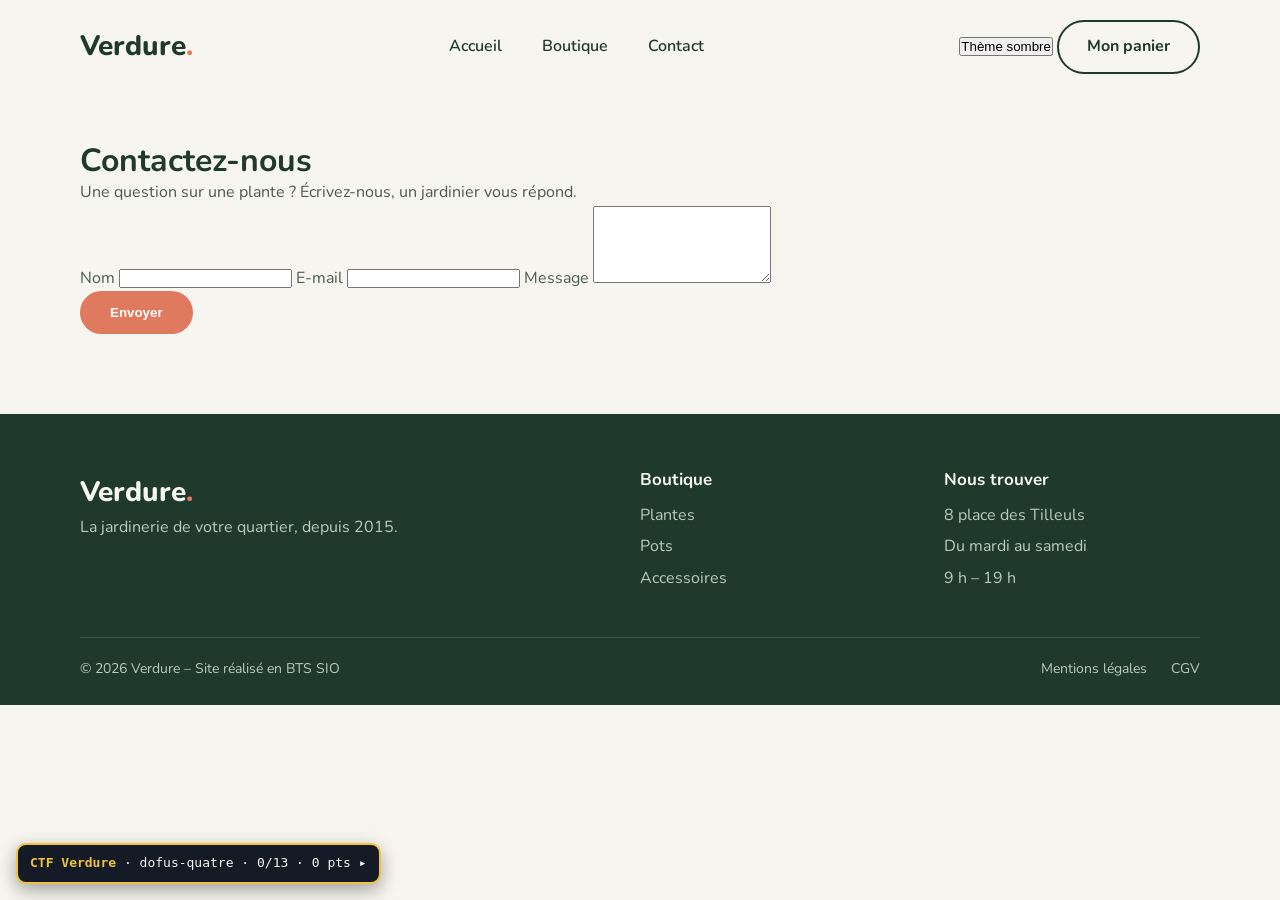
==== contact.html @ 918079b8 "Initial commit" ====
<!DOCTYPE html>
<html lang="fr">
<head>
  <meta charset="UTF-8">
  <title>Contact – Verdure</title>
  <link rel="preconnect" href="https://fonts.googleapis.com">
  <link href="https://fonts.googleapis.com/css2?family=Nunito:wght@400;600;700;800&display=swap" rel="stylesheet">
  <link rel="stylesheet" href="style.css">
  <!-- Scripts : ne pas changer l'ordre -->
  <script src="js/ctf-config.js"></script>
  <script src="js/plantes.js" defer></script>
  <script src="js/commun.js" defer></script>
  <script src="js/contact.js" defer></script>
  <script src="js/ctf.js" defer></script>
</head>
<body>

  <header class="header">
    <a href="index.html" class="logo">Verdure<span>.</span></a>
    <nav>
      <ul class="menu">
        <li><a href="index.html">Accueil</a></li>
        <li><a href="index.html#boutique">Boutique</a></li>
        <li><a href="contact.html" class="actif">Contact</a></li>
      </ul>
    </nav>
    <div class="header-actions">
      <button type="button" class="bouton-theme" id="bouton-theme">Thème sombre</button>
      <a href="index.html#panier" class="bouton bouton-contour">Mon panier</a>
    </div>
  </header>

  <main class="contact">
    <h1>Contactez-nous</h1>
    <p class="contact-intro">Une question sur une plante ? Écrivez-nous, un jardinier vous répond.</p>

    <form class="formulaire" id="contact" novalidate>
      <label for="contact-nom">Nom</label>
      <input type="text" id="contact-nom">

      <label for="contact-email">E-mail</label>
      <input type="email" id="contact-email">

      <label for="contact-message">Message</label>
      <textarea id="contact-message" rows="5"></textarea>

      <p class="erreur" id="contact-erreur"></p>
      <button type="submit" class="bouton">Envoyer</button>
    </form>

    <div class="confirmation" id="contact-confirmation" hidden></div>
  </main>

  <footer class="footer">
    <div class="footer-haut">
      <div class="footer-marque">
        <p class="logo">Verdure<span>.</span></p>
        <p>La jardinerie de votre quartier, depuis 2015.</p>
      </div>
      <div class="footer-colonne">
        <h4>Boutique</h4>
        <ul>
          <li><a href="#">Plantes</a></li>
          <li><a href="#">Pots</a></li>
          <li><a href="#">Accessoires</a></li>
        </ul>
      </div>
      <div class="footer-colonne">
        <h4>Nous trouver</h4>
        <ul>
          <li>8 place des Tilleuls</li>
          <li>Du mardi au samedi</li>
          <li>9 h – 19 h</li>
        </ul>
      </div>
    </div>
    <div class="footer-bas">
      <p>© 2026 Verdure – Site réalisé en BTS SIO</p>
      <ul class="footer-liens">
        <li><a href="#">Mentions légales</a></li>
        <li><a href="#">CGV</a></li>
      </ul>
    </div>
  </footer>

</body>
</html>
---- style.css ----
/* =================================================
   PARTIE 1 – Réglages, en-tête, boutons, hero
   ================================================= */
* {
  box-sizing: border-box;
  margin: 0;
  padding: 0;
}

body {
  font-family: "Nunito", Arial, sans-serif;
  font-size: 1rem;
  line-height: 1.6;
  color: #4A5A50;
  background-color: #F7F5EF;
}

a {
  text-decoration: none;
  color: inherit;
}

ul {
  list-style: none;
}

h1, h2, h3, h4 {
  color: #1F3A2D;
  line-height: 1.2;
}

/* En-tête */
.header {
  display: flex;
  justify-content: space-between;
  align-items: center;
  padding: 20px 80px;
}

.logo {
  font-size: 1.75rem;
  font-weight: 800;
  color: #1F3A2D;
}

.logo span {
  color: #E07A5F;
}

.menu {
  display: flex;
  gap: 40px;
}

.menu a {
  font-weight: 600;
  color: #1F3A2D;
}

.menu a:hover {
  color: #E07A5F;
}

/* Boutons */
.bouton {
  display: inline-block;
  padding: 12px 28px;
  background-color: #E07A5F;
  color: #FFFFFF;
  font-weight: 700;
  border: 2px solid #E07A5F;
  border-radius: 30px;
}

.bouton:hover {
  background-color: #C4634A;
  border-color: #C4634A;
}

.bouton-contour {
  background-color: transparent;
  color: #1F3A2D;
  border-color: #1F3A2D;
}

/* Hero en deux colonnes */
.hero {
  display: flex;
  align-items: center;
  gap: 64px;
  padding: 72px 80px;
  background-color: #E3EDE4;
}

.hero-texte {
  flex: 1;
}

.hero-image {
  flex: 1;
  height: 420px;
  background-color: #4E7D5B;
  border-radius: 200px 200px 24px 24px;
}

.surtitre {
  font-size: 0.875rem;
  font-weight: 700;
  text-transform: uppercase;
  letter-spacing: 2px;
  color: #C4634A;
  margin-bottom: 12px;
}

.hero h1 {
  font-size: 3.25rem;
  margin-bottom: 20px;
}

.intro {
  font-size: 1.125rem;
  margin-bottom: 32px;
}

.hero-boutons {
  display: flex;
  gap: 16px;
}

/* =================================================
   PARTIE 2 – Boutique
   ================================================= */
.boutique {
  padding: 80px;
}

.boutique-entete {
  display: flex;
  justify-content: space-between;
  align-items: center;
  margin-bottom: 32px;
}

.boutique h2 {
  font-size: 2.25rem;
}

.lien-fleche {
  font-weight: 700;
  color: #E07A5F;
}

.produits {
  display: flex;
  gap: 32px;
}

.produit {
  flex: 1;
  padding: 16px 16px 20px;
  background-color: #FFFFFF;
  border-radius: 16px;
}

.produit-image {
  height: 220px;
  border-radius: 12px;
  margin-bottom: 16px;
}

.image-1 { background-color: #8DB596; }
.image-2 { background-color: #4E7D5B; }
.image-3 { background-color: #C9D9A6; }

.etiquette {
  display: inline-block;
  padding: 2px 12px;
  background-color: #E3EDE4;
  color: #2F5A40;
  font-size: 0.8125rem;
  font-weight: 700;
  border-radius: 20px;
  margin-bottom: 8px;
}

.produit h3 {
  font-size: 1.375rem;
}

.produit-bas {
  display: flex;
  justify-content: space-between;
  align-items: center;
  margin-top: 16px;
}

.prix {
  font-size: 1.25rem;
  font-weight: 800;
  color: #1F3A2D;
}

.bouton-ajouter {
  padding: 8px 18px;
  background-color: #1F3A2D;
  color: #FFFFFF;
  font-size: 0.875rem;
  font-weight: 700;
  border-radius: 20px;
}

.bouton-ajouter:hover {
  background-color: #E07A5F;
}

/* =================================================
   PARTIE 3 – Pied de page
   ================================================= */
.footer {
  padding: 56px 80px 24px;
  background-color: #1F3A2D;
  color: #B9CCBE;
}

.footer .logo,
.footer h4 {
  color: #F7F5EF;
}

.footer-haut {
  display: flex;
  gap: 48px;
  margin-bottom: 40px;
}

.footer-marque {
  flex: 2;
}

.footer-colonne {
  flex: 1;
}

.footer h4 {
  font-size: 1.0625rem;
  margin-bottom: 12px;
}

.footer-colonne li {
  margin-bottom: 6px;
}

.footer-bas {
  display: flex;
  justify-content: space-between;
  padding-top: 20px;
  border-top: 1px solid #355A46;
  font-size: 0.875rem;
}

.footer-liens {
  display: flex;
  gap: 24px;
}

/* =================================================
   VERDURE CTF – CSS minimal fourni
   La mise en forme des nouveaux éléments (outils de recherche,
   fiche plante, page panier, thème sombre) est à faire par vous.
   ================================================= */

/* Les éléments avec l'attribut hidden restent cachés */
[hidden] {
  display: none !important;
}

/* Le catalogue passe à la ligne : 3 cartes par ligne */
.produits {
  flex-wrap: wrap;
}

.produit {
  flex: 0 1 calc((100% - 64px) / 3);
}

/* Mise en page minimale : le catalogue à gauche, le panier à droite */
.boutique-page {
  display: flex;
  align-items: flex-start;
  gap: 32px;
  padding: 0 80px 80px;
}

.boutique-page .boutique {
  flex: 3;
  padding: 48px 0 0;
}

.boutique-page .panier {
  flex: 1;
  margin-top: 48px;
}

/* Les pages ajoutées gardent les marges du site */
.fiche,
.contact {
  padding: 48px 80px 80px;
}


/* theme sombre */
.sombre{
  background-color: black;
  color: white;
}
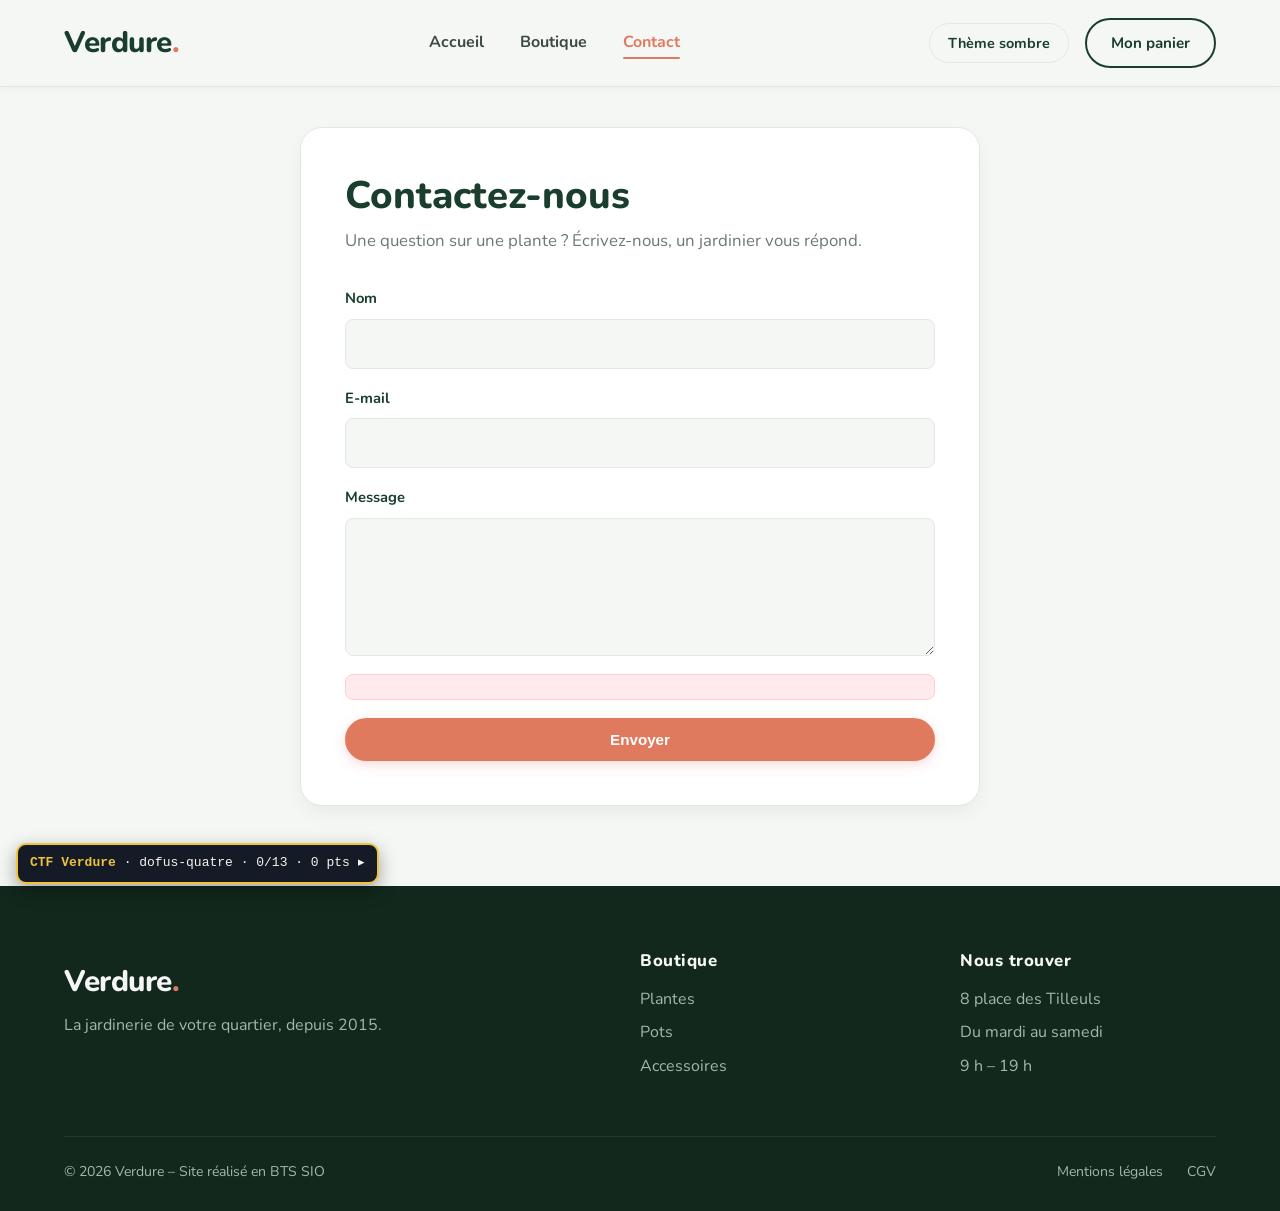
==== commit 5a829071: "Refactorisation: nouvelle architecture css/docs, design modernisé et scripts JS complets" ====
--- a/contact.html
+++ b/contact.html
@@ -5,7 +5,7 @@
   <title>Contact – Verdure</title>
   <link rel="preconnect" href="https://fonts.googleapis.com">
   <link href="https://fonts.googleapis.com/css2?family=Nunito:wght@400;600;700;800&display=swap" rel="stylesheet">
-  <link rel="stylesheet" href="style.css">
+  <link rel="stylesheet" href="css/style.css">
   <!-- Scripts : ne pas changer l'ordre -->
   <script src="js/ctf-config.js"></script>
   <script src="js/plantes.js" defer></script>
--- a/css/style.css
+++ b/css/style.css
@@ -0,0 +1,897 @@
+/* =================================================================
+   VERDURE – Feuille de styles personnalisée & modernisée
+   Design botanique contemporain, responsive & accessible
+   ================================================================= */
+
+/* --------------------------------------------------
+   1. VARIABLES & FONDAMENTAUX
+   -------------------------------------------------- */
+:root {
+  --font-main: "Nunito", system-ui, -apple-system, sans-serif;
+  
+  /* Palette de couleurs claire */
+  --bg-primary: #F5F7F4;
+  --bg-card: #FFFFFF;
+  --bg-hero: #E6EFE8;
+  --bg-header: rgba(245, 247, 244, 0.95);
+  
+  --color-primary: #1A3E2D;
+  --color-primary-light: #2D6A4F;
+  --color-accent: #E07A5F;
+  --color-accent-hover: #C9664C;
+  --color-text: #3D4A41;
+  --color-text-muted: #6C7A70;
+  
+  --border-color: #E2E8E2;
+  --border-radius-sm: 8px;
+  --border-radius-md: 14px;
+  --border-radius-lg: 22px;
+  
+  --shadow-sm: 0 2px 6px rgba(0, 0, 0, 0.04);
+  --shadow-md: 0 8px 20px -4px rgba(26, 62, 45, 0.08);
+  --shadow-lg: 0 16px 32px -6px rgba(26, 62, 45, 0.12);
+  
+  --transition-smooth: all 0.25s cubic-bezier(0.16, 1, 0.3, 1);
+}
+
+/* --------------------------------------------------
+   2. RESET & BASE
+   -------------------------------------------------- */
+* {
+  box-sizing: border-box;
+  margin: 0;
+  padding: 0;
+}
+
+[hidden] {
+  display: none !important;
+}
+
+body {
+  font-family: var(--font-main);
+  font-size: 1rem;
+  line-height: 1.6;
+  color: var(--color-text);
+  background-color: var(--bg-primary);
+  min-height: 100vh;
+  display: flex;
+  flex-direction: column;
+  transition: background-color 0.3s ease, color 0.3s ease;
+}
+
+a {
+  text-decoration: none;
+  color: inherit;
+  transition: var(--transition-smooth);
+}
+
+ul {
+  list-style: none;
+}
+
+h1, h2, h3, h4 {
+  color: var(--color-primary);
+  font-weight: 800;
+  line-height: 1.25;
+}
+
+/* --------------------------------------------------
+   3. EN-TÊTE & NAVIGATION
+   -------------------------------------------------- */
+.header {
+  position: sticky;
+  top: 0;
+  z-index: 100;
+  display: flex;
+  justify-content: space-between;
+  align-items: center;
+  padding: 18px 64px;
+  background-color: var(--bg-header);
+  backdrop-filter: blur(10px);
+  border-bottom: 1px solid var(--border-color);
+  box-shadow: var(--shadow-sm);
+}
+
+.logo {
+  font-size: 1.85rem;
+  font-weight: 800;
+  letter-spacing: -0.5px;
+  color: var(--color-primary);
+}
+
+.logo span {
+  color: var(--color-accent);
+}
+
+.menu {
+  display: flex;
+  gap: 36px;
+}
+
+.menu a {
+  font-weight: 700;
+  color: var(--color-text);
+  position: relative;
+  padding: 6px 0;
+}
+
+.menu a:hover,
+.menu a.actif {
+  color: var(--color-accent);
+}
+
+.menu a.actif::after {
+  content: "";
+  position: absolute;
+  bottom: 0;
+  left: 0;
+  width: 100%;
+  height: 2px;
+  background-color: var(--color-accent);
+  border-radius: 2px;
+}
+
+.header-actions {
+  display: flex;
+  align-items: center;
+  gap: 16px;
+}
+
+/* Bouton bascule de thème */
+.bouton-theme {
+  background: transparent;
+  color: var(--color-primary);
+  font-family: var(--font-main);
+  font-weight: 700;
+  font-size: 0.9rem;
+  padding: 9px 18px;
+  border: 1.5px solid var(--border-color);
+  border-radius: 30px;
+  cursor: pointer;
+  transition: var(--transition-smooth);
+}
+
+.bouton-theme:hover {
+  border-color: var(--color-primary);
+  background-color: rgba(26, 62, 45, 0.05);
+}
+
+/* Boutons d'action */
+.bouton {
+  display: inline-flex;
+  align-items: center;
+  justify-content: center;
+  padding: 11px 24px;
+  background-color: var(--color-accent);
+  color: #FFFFFF !important;
+  font-weight: 700;
+  font-size: 0.95rem;
+  border: 2px solid var(--color-accent);
+  border-radius: 30px;
+  cursor: pointer;
+  box-shadow: 0 4px 12px rgba(224, 122, 95, 0.25);
+  transition: var(--transition-smooth);
+}
+
+.bouton:hover {
+  background-color: var(--color-accent-hover);
+  border-color: var(--color-accent-hover);
+  transform: translateY(-2px);
+  box-shadow: 0 6px 16px rgba(224, 122, 95, 0.35);
+}
+
+.bouton-contour {
+  background-color: transparent;
+  color: var(--color-primary) !important;
+  border-color: var(--color-primary);
+  box-shadow: none;
+}
+
+.bouton-contour:hover {
+  background-color: var(--color-primary);
+  color: #FFFFFF !important;
+  box-shadow: 0 4px 12px rgba(26, 62, 45, 0.2);
+}
+
+/* --------------------------------------------------
+   4. SECTION HERO (ACCUEIL)
+   -------------------------------------------------- */
+.hero {
+  display: flex;
+  align-items: center;
+  gap: 56px;
+  padding: 80px 64px;
+  background: linear-gradient(135deg, var(--bg-hero) 0%, #D8E6DB 100%);
+  border-radius: 0 0 var(--border-radius-lg) var(--border-radius-lg);
+  margin-bottom: 24px;
+}
+
+.hero-texte {
+  flex: 1.2;
+}
+
+.surtitre {
+  font-size: 0.85rem;
+  font-weight: 800;
+  text-transform: uppercase;
+  letter-spacing: 2.5px;
+  color: var(--color-accent);
+  margin-bottom: 14px;
+}
+
+.hero h1 {
+  font-size: 3.4rem;
+  margin-bottom: 20px;
+  letter-spacing: -1px;
+}
+
+.intro {
+  font-size: 1.15rem;
+  color: var(--color-text);
+  margin-bottom: 32px;
+  max-width: 540px;
+}
+
+.hero-boutons {
+  display: flex;
+  gap: 16px;
+}
+
+.hero-image {
+  flex: 0.9;
+  height: 380px;
+  background: radial-gradient(circle at 70% 30%, #5B8E68 0%, #2D583B 100%);
+  border-radius: 180px 180px 24px 24px;
+  box-shadow: var(--shadow-lg);
+  position: relative;
+  overflow: hidden;
+}
+
+.hero-image::after {
+  content: "🌿";
+  font-size: 6rem;
+  position: absolute;
+  top: 50%;
+  left: 50%;
+  transform: translate(-50%, -50%);
+  opacity: 0.3;
+}
+
+/* --------------------------------------------------
+   5. BOUTIQUE & PANIER
+   -------------------------------------------------- */
+.boutique-page {
+  display: flex;
+  align-items: flex-start;
+  gap: 40px;
+  padding: 40px 64px 80px;
+}
+
+.boutique {
+  flex: 3;
+}
+
+.boutique-entete {
+  display: flex;
+  justify-content: space-between;
+  align-items: baseline;
+  margin-bottom: 24px;
+}
+
+.boutique h2 {
+  font-size: 2.3rem;
+  letter-spacing: -0.5px;
+}
+
+.nb-plantes {
+  font-size: 1rem;
+  font-weight: 700;
+  color: var(--color-primary-light);
+  background-color: var(--bg-hero);
+  padding: 6px 14px;
+  border-radius: 20px;
+}
+
+/* Outils de recherche et filtre */
+.outils {
+  display: flex;
+  gap: 16px;
+  margin-bottom: 36px;
+}
+
+.outils input[type="search"],
+.outils select {
+  font-family: var(--font-main);
+  font-size: 0.95rem;
+  padding: 14px 20px;
+  border: 1.5px solid var(--border-color);
+  border-radius: var(--border-radius-md);
+  background-color: var(--bg-card);
+  color: var(--color-text);
+  outline: none;
+  box-shadow: var(--shadow-sm);
+  transition: var(--transition-smooth);
+}
+
+.outils input[type="search"] {
+  flex: 2;
+}
+
+.outils select {
+  flex: 1;
+  cursor: pointer;
+}
+
+.outils input[type="search"]:focus,
+.outils select:focus {
+  border-color: var(--color-primary);
+  box-shadow: 0 0 0 3px rgba(45, 106, 79, 0.15);
+}
+
+/* Grille de cartes */
+.produits {
+  display: grid;
+  grid-template-columns: repeat(auto-fill, minmax(260px, 1fr));
+  gap: 28px;
+}
+
+.produit {
+  background-color: var(--bg-card);
+  border-radius: var(--border-radius-md);
+  padding: 16px;
+  border: 1px solid var(--border-color);
+  box-shadow: var(--shadow-sm);
+  display: flex;
+  flex-direction: column;
+  transition: var(--transition-smooth);
+}
+
+.produit:hover {
+  transform: translateY(-4px);
+  box-shadow: var(--shadow-md);
+  border-color: #CAD5CA;
+}
+
+.produit-image {
+  height: 180px;
+  border-radius: 10px;
+  margin-bottom: 14px;
+  position: relative;
+  overflow: hidden;
+}
+
+.etiquette {
+  align-self: flex-start;
+  font-size: 0.78rem;
+  font-weight: 800;
+  text-transform: uppercase;
+  letter-spacing: 1px;
+  padding: 4px 12px;
+  border-radius: 20px;
+  margin-bottom: 10px;
+}
+
+.etiquette-facile {
+  background-color: #E8F5E9;
+  color: #2E7D32;
+}
+
+.etiquette-intermediaire {
+  background-color: #FFF3E0;
+  color: #E65100;
+}
+
+.etiquette-expert {
+  background-color: #F3E5F5;
+  color: #7B1FA2;
+}
+
+.produit h3 {
+  font-size: 1.25rem;
+  margin-bottom: 6px;
+}
+
+.produit-description {
+  font-size: 0.88rem;
+  color: var(--color-text-muted);
+  line-height: 1.45;
+  margin-bottom: 16px;
+  flex-grow: 1;
+}
+
+.produit-bas {
+  display: flex;
+  justify-content: space-between;
+  align-items: center;
+  margin-top: auto;
+  padding-top: 12px;
+  border-top: 1px dashed var(--border-color);
+}
+
+.prix {
+  font-size: 1.3rem;
+  font-weight: 800;
+  color: var(--color-primary);
+}
+
+.bouton-ajouter {
+  font-family: var(--font-main);
+  background-color: var(--color-primary);
+  color: #FFFFFF;
+  border: none;
+  font-weight: 700;
+  font-size: 0.85rem;
+  padding: 8px 18px;
+  border-radius: 20px;
+  cursor: pointer;
+  transition: var(--transition-smooth);
+}
+
+.bouton-ajouter:hover {
+  background-color: var(--color-accent);
+}
+
+.produit-lien-box {
+  margin-top: 10px;
+  text-align: right;
+}
+
+.lien-fiche {
+  font-size: 0.82rem;
+  font-weight: 700;
+  color: var(--color-accent);
+  display: inline-flex;
+  align-items: center;
+  gap: 4px;
+}
+
+.lien-fiche:hover {
+  text-decoration: underline;
+}
+
+/* Section Panier */
+.panier {
+  flex: 1.2;
+  background-color: var(--bg-card);
+  border-radius: var(--border-radius-md);
+  padding: 28px;
+  border: 1px solid var(--border-color);
+  box-shadow: var(--shadow-sm);
+  position: sticky;
+  top: 96px;
+}
+
+.panier h2 {
+  font-size: 1.45rem;
+  margin-bottom: 20px;
+  padding-bottom: 12px;
+  border-bottom: 2px solid var(--bg-hero);
+  display: flex;
+  align-items: center;
+  justify-content: space-between;
+}
+
+#compteur-panier {
+  background-color: var(--color-accent);
+  color: #FFFFFF;
+  font-size: 0.85rem;
+  padding: 2px 10px;
+  border-radius: 12px;
+}
+
+.panier-lignes {
+  margin-bottom: 24px;
+  max-height: 380px;
+  overflow-y: auto;
+}
+
+.panier-item {
+  display: flex;
+  justify-content: space-between;
+  align-items: center;
+  padding: 12px 0;
+  border-bottom: 1px solid var(--border-color);
+  font-size: 0.92rem;
+}
+
+.panier-item-info {
+  display: flex;
+  flex-direction: column;
+}
+
+.panier-item-prix {
+  font-size: 0.85rem;
+  color: var(--color-text-muted);
+}
+
+.bouton-retirer {
+  background-color: transparent;
+  color: #D32F2F;
+  border: 1px solid #FFCDD2;
+  font-size: 0.75rem;
+  font-weight: 700;
+  padding: 4px 10px;
+  border-radius: 14px;
+  cursor: pointer;
+  transition: var(--transition-smooth);
+}
+
+.bouton-retirer:hover {
+  background-color: #FFEBEE;
+  border-color: #E57373;
+}
+
+.panier-total {
+  font-size: 1.25rem;
+  font-weight: 800;
+  color: var(--color-primary);
+  margin-bottom: 20px;
+  display: flex;
+  justify-content: space-between;
+}
+
+#vider-panier {
+  width: 100%;
+}
+
+/* --------------------------------------------------
+   6. PAGE FICHE PLANTE
+   -------------------------------------------------- */
+.fiche {
+  max-width: 1100px;
+  margin: 40px auto 80px;
+  padding: 0 40px;
+  width: 100%;
+}
+
+.lien-retour {
+  display: inline-flex;
+  align-items: center;
+  font-weight: 700;
+  color: var(--color-primary);
+  margin-bottom: 28px;
+  padding: 8px 16px;
+  background-color: var(--bg-card);
+  border-radius: 20px;
+  border: 1px solid var(--border-color);
+  box-shadow: var(--shadow-sm);
+}
+
+.lien-retour:hover {
+  color: var(--color-accent);
+  border-color: var(--color-accent);
+}
+
+.fiche-contenu {
+  display: flex;
+  gap: 48px;
+  background-color: var(--bg-card);
+  border-radius: var(--border-radius-lg);
+  padding: 44px;
+  border: 1px solid var(--border-color);
+  box-shadow: var(--shadow-md);
+}
+
+.fiche-image {
+  flex: 1;
+  min-height: 400px;
+  border-radius: var(--border-radius-md);
+  box-shadow: var(--shadow-sm);
+}
+
+.fiche-infos {
+  flex: 1.2;
+  display: flex;
+  flex-direction: column;
+}
+
+.fiche-infos h1 {
+  font-size: 2.8rem;
+  margin-bottom: 12px;
+}
+
+.fiche-prix {
+  font-size: 2rem;
+  font-weight: 800;
+  color: var(--color-accent);
+  margin-bottom: 24px;
+}
+
+.fiche-tags {
+  display: flex;
+  flex-wrap: wrap;
+  gap: 12px;
+  margin-bottom: 28px;
+}
+
+.fiche-tags li {
+  padding: 8px 18px;
+  background-color: var(--bg-primary);
+  border: 1px solid var(--border-color);
+  border-radius: 30px;
+  font-size: 0.9rem;
+  font-weight: 700;
+  color: var(--color-primary);
+}
+
+.fiche-description {
+  font-size: 1.05rem;
+  line-height: 1.7;
+  color: var(--color-text);
+}
+
+/* --------------------------------------------------
+   7. PAGE CONTACT
+   -------------------------------------------------- */
+.contact {
+  max-width: 680px;
+  margin: 40px auto 80px;
+  padding: 44px;
+  background-color: var(--bg-card);
+  border-radius: var(--border-radius-lg);
+  border: 1px solid var(--border-color);
+  box-shadow: var(--shadow-md);
+  width: 100%;
+}
+
+.contact h1 {
+  font-size: 2.4rem;
+  margin-bottom: 8px;
+}
+
+.contact-intro {
+  color: var(--color-text-muted);
+  margin-bottom: 32px;
+  font-size: 1.05rem;
+}
+
+.formulaire {
+  display: flex;
+  flex-direction: column;
+  gap: 18px;
+}
+
+.formulaire label {
+  font-size: 0.92rem;
+  font-weight: 700;
+  color: var(--color-primary);
+  margin-bottom: -10px;
+}
+
+.formulaire input,
+.formulaire textarea {
+  font-family: var(--font-main);
+  font-size: 1rem;
+  padding: 13px 18px;
+  border: 1.5px solid var(--border-color);
+  border-radius: var(--border-radius-sm);
+  background-color: var(--bg-primary);
+  color: var(--color-text);
+  outline: none;
+  transition: var(--transition-smooth);
+}
+
+.formulaire input:focus,
+.formulaire textarea:focus {
+  border-color: var(--color-primary);
+  background-color: #FFFFFF;
+  box-shadow: 0 0 0 3px rgba(45, 106, 79, 0.15);
+}
+
+.erreur {
+  background-color: #FFEBEE;
+  color: #C62828;
+  border: 1px solid #FFCDD2;
+  border-radius: var(--border-radius-sm);
+  padding: 12px 18px;
+  font-size: 0.9rem;
+  font-weight: 600;
+}
+
+.confirmation {
+  margin-top: 24px;
+  background-color: #E8F5E9;
+  color: #1B5E20;
+  border: 1.5px solid #A5D6A7;
+  border-radius: var(--border-radius-md);
+  padding: 20px;
+  font-size: 1.05rem;
+  font-weight: 700;
+  box-shadow: var(--shadow-sm);
+}
+
+/* --------------------------------------------------
+   8. PIED DE PAGE
+   -------------------------------------------------- */
+.footer {
+  margin-top: auto;
+  background-color: #12281D;
+  color: #A3B8AC;
+  padding: 64px 64px 28px;
+}
+
+.footer .logo,
+.footer h4 {
+  color: #F5F7F4;
+}
+
+.footer-haut {
+  display: flex;
+  gap: 64px;
+  margin-bottom: 48px;
+}
+
+.footer-marque {
+  flex: 2;
+}
+
+.footer-marque p {
+  margin-top: 8px;
+  max-width: 320px;
+}
+
+.footer-colonne {
+  flex: 1;
+}
+
+.footer h4 {
+  font-size: 1.05rem;
+  margin-bottom: 16px;
+  letter-spacing: 0.5px;
+}
+
+.footer-colonne li {
+  margin-bottom: 8px;
+}
+
+.footer-colonne a:hover {
+  color: #FFFFFF;
+}
+
+.footer-bas {
+  display: flex;
+  justify-content: space-between;
+  padding-top: 24px;
+  border-top: 1px solid #1E3E2E;
+  font-size: 0.88rem;
+}
+
+.footer-liens {
+  display: flex;
+  gap: 24px;
+}
+
+.footer-liens a:hover {
+  color: #FFFFFF;
+}
+
+/* --------------------------------------------------
+   9. THÈME SOMBRE COMPLET (body.sombre)
+   -------------------------------------------------- */
+body.sombre {
+  --bg-primary: #0F172A;
+  --bg-card: #1E293B;
+  --bg-hero: #162436;
+  --bg-header: rgba(15, 23, 42, 0.95);
+  
+  --color-primary: #F1F5F9;
+  --color-primary-light: #81C784;
+  --color-accent: #E07A5F;
+  --color-accent-hover: #F28B6F;
+  --color-text: #E2E8F0;
+  --color-text-muted: #94A3B8;
+  
+  --border-color: #334155;
+  --shadow-sm: 0 2px 6px rgba(0, 0, 0, 0.3);
+  --shadow-md: 0 8px 20px rgba(0, 0, 0, 0.4);
+  
+  background-color: var(--bg-primary);
+  color: var(--color-text);
+}
+
+body.sombre .hero {
+  background: linear-gradient(135deg, #131E2E 0%, #1A2C42 100%);
+}
+
+body.sombre .bouton-theme {
+  border-color: #475569;
+  color: #F8FAFC;
+}
+
+body.sombre .bouton-theme:hover {
+  background-color: #334155;
+}
+
+body.sombre .outils input[type="search"],
+body.sombre .outils select,
+body.sombre .formulaire input,
+body.sombre .formulaire textarea {
+  background-color: #0F172A;
+  border-color: #334155;
+  color: #F1F5F9;
+}
+
+body.sombre .etiquette-facile {
+  background-color: #14351F;
+  color: #81C784;
+}
+
+body.sombre .etiquette-intermediaire {
+  background-color: #3B2A12;
+  color: #FFB74D;
+}
+
+body.sombre .etiquette-expert {
+  background-color: #2F1C3F;
+  color: #BA68C8;
+}
+
+body.sombre .bouton-ajouter {
+  background-color: #2E5A44;
+  color: #FFFFFF;
+}
+
+body.sombre .bouton-ajouter:hover {
+  background-color: var(--color-accent);
+}
+
+body.sombre .fiche-tags li {
+  background-color: #0F172A;
+  border-color: #334155;
+  color: #E2E8F0;
+}
+
+body.sombre .footer {
+  background-color: #080D1A;
+  border-top: 1px solid #1E293B;
+}
+
+/* --------------------------------------------------
+   10. RESPONSIVE (MOBILES & TABLETTES)
+   -------------------------------------------------- */
+@media (max-width: 900px) {
+  .header {
+    padding: 16px 24px;
+    flex-wrap: wrap;
+    gap: 16px;
+  }
+  
+  .hero {
+    flex-direction: column;
+    padding: 48px 24px;
+    gap: 32px;
+  }
+  
+  .hero h1 {
+    font-size: 2.4rem;
+  }
+  
+  .hero-image {
+    width: 100%;
+    height: 240px;
+  }
+  
+  .boutique-page {
+    flex-direction: column;
+    padding: 24px;
+  }
+  
+  .panier {
+    width: 100%;
+    position: static;
+  }
+  
+  .fiche-contenu {
+    flex-direction: column;
+    padding: 24px;
+  }
+  
+  .fiche-image {
+    min-height: 240px;
+  }
+  
+  .footer-haut {
+    flex-direction: column;
+    gap: 32px;
+  }
+}
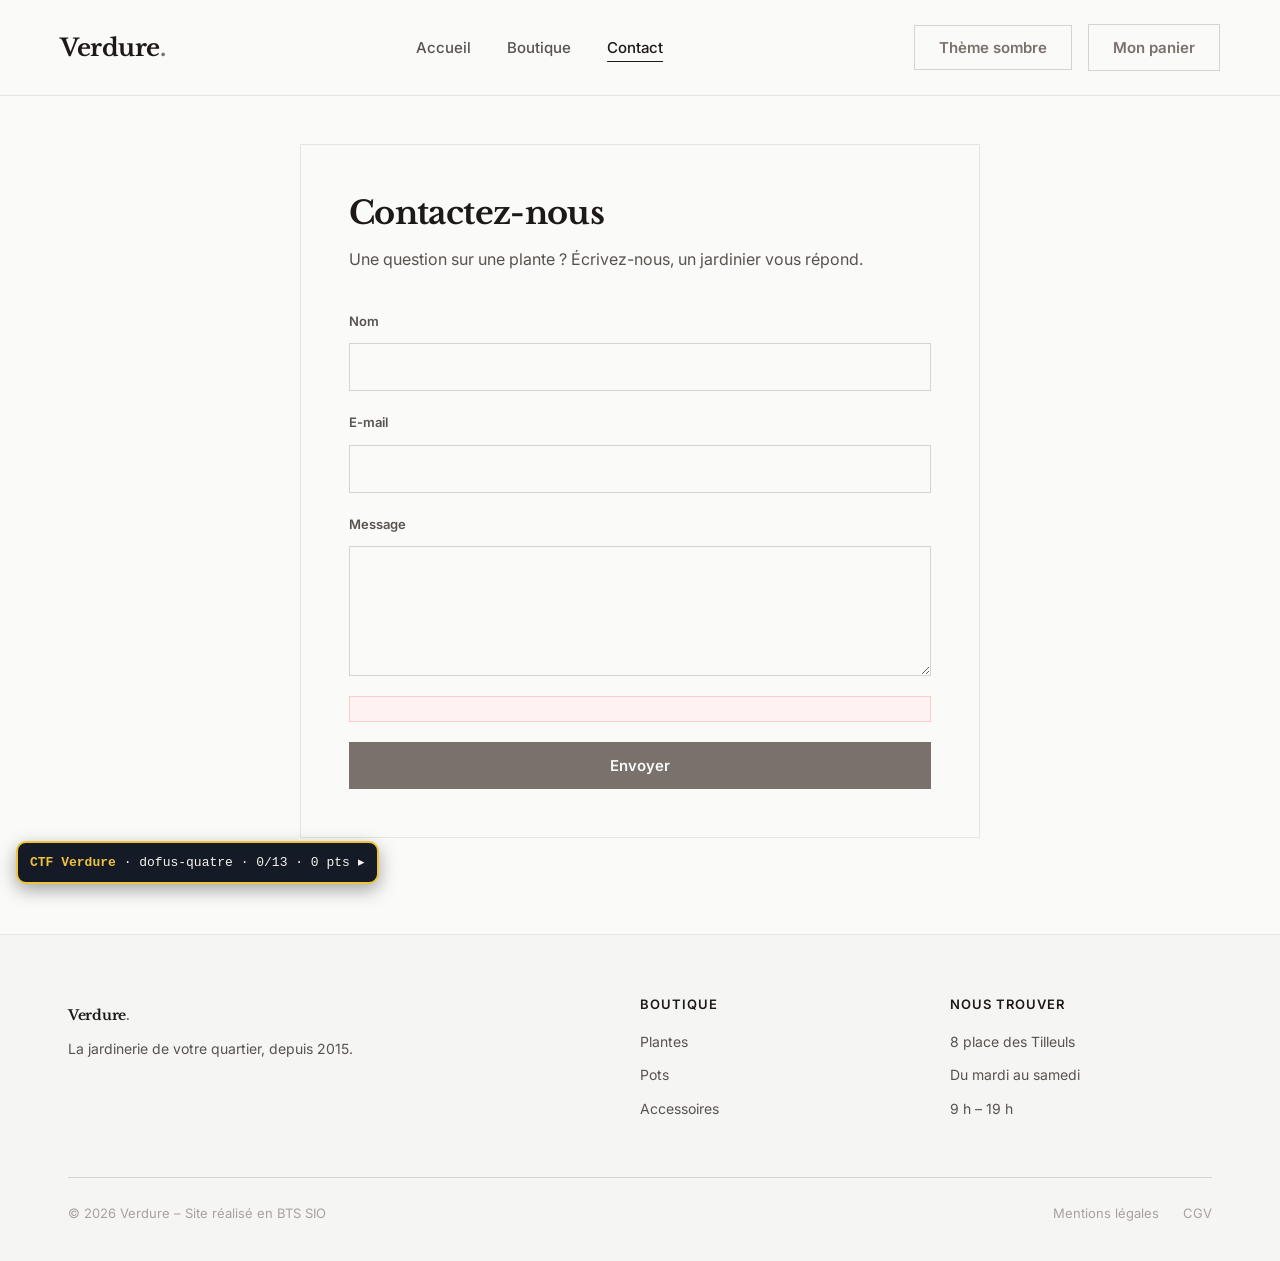
==== commit 7629f57d: "Design: Application du design system ThoughtStream (minimal, zen, flat, Libre Baskerville/Inter)" ====
--- a/contact.html
+++ b/contact.html
@@ -4,7 +4,8 @@
   <meta charset="UTF-8">
   <title>Contact – Verdure</title>
   <link rel="preconnect" href="https://fonts.googleapis.com">
-  <link href="https://fonts.googleapis.com/css2?family=Nunito:wght@400;600;700;800&display=swap" rel="stylesheet">
+  <link rel="preconnect" href="https://fonts.gstatic.com" crossorigin>
+  <link href="https://fonts.googleapis.com/css2?family=Inter:wght@400;500;600;700&family=Libre+Baskerville:ital,wght@0,400;0,700;1,400&family=Source+Code+Pro:wght@400;600&display=swap" rel="stylesheet">
   <link rel="stylesheet" href="css/style.css">
   <!-- Scripts : ne pas changer l'ordre -->
   <script src="js/ctf-config.js"></script>
--- a/css/style.css
+++ b/css/style.css
@@ -1,106 +1,159 @@
 /* =================================================================
-   VERDURE – Feuille de styles personnalisée & modernisée
-   Design botanique contemporain, responsive & accessible
+   THOUGHTSTREAM DESIGN SYSTEM – Verdure
+   Minimal, zen, distraction-free.
+   Pure typographic clarity, generous white space, 0px radius, flat.
    ================================================================= */
 
 /* --------------------------------------------------
-   1. VARIABLES & FONDAMENTAUX
+   1. VARIABLES & PALETTES THOUGHTSTREAM
    -------------------------------------------------- */
 :root {
-  --font-main: "Nunito", system-ui, -apple-system, sans-serif;
-  
-  /* Palette de couleurs claire */
-  --bg-primary: #F5F7F4;
-  --bg-card: #FFFFFF;
-  --bg-hero: #E6EFE8;
-  --bg-header: rgba(245, 247, 244, 0.95);
-  
-  --color-primary: #1A3E2D;
-  --color-primary-light: #2D6A4F;
-  --color-accent: #E07A5F;
-  --color-accent-hover: #C9664C;
-  --color-text: #3D4A41;
-  --color-text-muted: #6C7A70;
-  
-  --border-color: #E2E8E2;
-  --border-radius-sm: 8px;
-  --border-radius-md: 14px;
-  --border-radius-lg: 22px;
-  
-  --shadow-sm: 0 2px 6px rgba(0, 0, 0, 0.04);
-  --shadow-md: 0 8px 20px -4px rgba(26, 62, 45, 0.08);
-  --shadow-lg: 0 16px 32px -6px rgba(26, 62, 45, 0.12);
-  
-  --transition-smooth: all 0.25s cubic-bezier(0.16, 1, 0.3, 1);
-}
-
-/* --------------------------------------------------
-   2. RESET & BASE
+  /* Typography Stacks */
+  --font-serif: "Libre Baskerville", Georgia, "Times New Roman", serif;
+  --font-sans: "Inter", -apple-system, "Segoe UI", Helvetica, sans-serif;
+  --font-mono: "Source Code Pro", "Fira Code", Consolas, monospace;
+
+  /* Brand Palette */
+  --brand-primary: #78716C;    /* Stone */
+  --brand-secondary: #A8A29E;  /* Sage */
+  --brand-tertiary: #1C1917;   /* Warm Black */
+
+  /* Surface Palette */
+  --surface-bg: #FAFAF9;        /* Warm white */
+  --surface-card: #F5F5F4;      /* Card and section */
+  --surface-raised: #EFEDEB;    /* Hover / callout */
+
+  /* Content Palette */
+  --text-primary: #1C1917;
+  --text-secondary: #57534E;
+  --text-tertiary: #A8A29E;
+
+  /* Border Palette */
+  --border-subtle: #E7E5E4;
+  --border-medium: #D6D3D1;
+  --border-strong: #A8A29E;
+
+  /* Semantic Colors */
+  --color-success-bg: #F0FDF4;
+  --color-success-text: #65A30D;
+  --color-success-border: #BBF7D0;
+
+  --color-warning-bg: #FEFCE8;
+  --color-warning-text: #CA8A04;
+  --color-warning-border: #FEF08A;
+
+  --color-error-bg: #FEF2F2;
+  --color-error-text: #DC2626;
+  --color-error-border: #FECACA;
+
+  --color-info: #78716C;
+
+  /* Focus Indicator Ring */
+  --focus-ring: 0 0 0 2px #FAFAF9, 0 0 0 4px #78716C;
+}
+
+/* --------------------------------------------------
+   2. RESET & BASE (Distraction-free)
    -------------------------------------------------- */
 * {
   box-sizing: border-box;
   margin: 0;
   padding: 0;
+  border-radius: 0px !important; /* Règle d'or ThoughtStream : 0px partout */
+  box-shadow: none !important;    /* Règle d'or ThoughtStream : 100% Flat */
 }
 
 [hidden] {
   display: none !important;
 }
 
+html {
+  background-color: var(--surface-bg);
+}
+
 body {
-  font-family: var(--font-main);
-  font-size: 1rem;
-  line-height: 1.6;
-  color: var(--color-text);
-  background-color: var(--bg-primary);
+  font-family: var(--font-sans);
+  font-size: 17px;
+  line-height: 1.8;
+  color: var(--text-primary);
+  background-color: var(--surface-bg);
   min-height: 100vh;
   display: flex;
   flex-direction: column;
-  transition: background-color 0.3s ease, color 0.3s ease;
+  -webkit-font-smoothing: antialiased;
 }
 
 a {
   text-decoration: none;
-  color: inherit;
-  transition: var(--transition-smooth);
+  color: var(--brand-primary);
+  transition: color 0.15s ease;
+}
+
+a:hover {
+  color: var(--brand-tertiary);
+  text-decoration: underline;
+  text-underline-offset: 4px;
 }
 
 ul {
   list-style: none;
 }
 
+/* Titres en Libre Baskerville (Chaleur littéraire) */
 h1, h2, h3, h4 {
-  color: var(--color-primary);
-  font-weight: 800;
+  font-family: var(--font-serif);
+  color: var(--brand-tertiary);
+  font-weight: 700;
+  letter-spacing: -0.015em;
+}
+
+h1 {
+  font-size: 38px;
   line-height: 1.25;
-}
-
-/* --------------------------------------------------
-   3. EN-TÊTE & NAVIGATION
+  letter-spacing: -0.02em;
+}
+
+h2 {
+  font-size: 28px;
+  line-height: 1.3;
+}
+
+h3 {
+  font-size: 20px;
+  line-height: 1.4;
+}
+
+h4 {
+  font-size: 17px;
+  line-height: 1.4;
+}
+
+/* --------------------------------------------------
+   3. EN-TÊTE DE PAGE (Zen & Épuré)
    -------------------------------------------------- */
 .header {
-  position: sticky;
-  top: 0;
-  z-index: 100;
   display: flex;
   justify-content: space-between;
   align-items: center;
-  padding: 18px 64px;
-  background-color: var(--bg-header);
-  backdrop-filter: blur(10px);
-  border-bottom: 1px solid var(--border-color);
-  box-shadow: var(--shadow-sm);
+  padding: 24px 60px;
+  background-color: var(--surface-bg);
+  border-bottom: 1px solid var(--border-subtle);
 }
 
 .logo {
-  font-size: 1.85rem;
-  font-weight: 800;
-  letter-spacing: -0.5px;
-  color: var(--color-primary);
+  font-family: var(--font-serif);
+  font-size: 24px;
+  font-weight: 700;
+  color: var(--brand-tertiary);
+  letter-spacing: -0.02em;
 }
 
 .logo span {
-  color: var(--color-accent);
+  color: var(--brand-primary);
+}
+
+.logo:hover {
+  text-decoration: none;
 }
 
 .menu {
@@ -109,26 +162,18 @@
 }
 
 .menu a {
-  font-weight: 700;
-  color: var(--color-text);
-  position: relative;
-  padding: 6px 0;
+  font-family: var(--font-sans);
+  font-size: 15px;
+  font-weight: 500;
+  color: var(--text-secondary);
+  padding: 8px 0;
 }
 
 .menu a:hover,
 .menu a.actif {
-  color: var(--color-accent);
-}
-
-.menu a.actif::after {
-  content: "";
-  position: absolute;
-  bottom: 0;
-  left: 0;
-  width: 100%;
-  height: 2px;
-  background-color: var(--color-accent);
-  border-radius: 2px;
+  color: var(--brand-tertiary);
+  text-decoration: underline;
+  text-underline-offset: 8px;
 }
 
 .header-actions {
@@ -137,99 +182,132 @@
   gap: 16px;
 }
 
-/* Bouton bascule de thème */
-.bouton-theme {
-  background: transparent;
-  color: var(--color-primary);
-  font-family: var(--font-main);
-  font-weight: 700;
-  font-size: 0.9rem;
-  padding: 9px 18px;
-  border: 1.5px solid var(--border-color);
-  border-radius: 30px;
-  cursor: pointer;
-  transition: var(--transition-smooth);
-}
-
-.bouton-theme:hover {
-  border-color: var(--color-primary);
-  background-color: rgba(26, 62, 45, 0.05);
-}
-
-/* Boutons d'action */
+/* --------------------------------------------------
+   4. BOUTONS (Conformes aux spécifications ThoughtStream)
+   -------------------------------------------------- */
 .bouton {
   display: inline-flex;
   align-items: center;
   justify-content: center;
-  padding: 11px 24px;
-  background-color: var(--color-accent);
-  color: #FFFFFF !important;
-  font-weight: 700;
-  font-size: 0.95rem;
-  border: 2px solid var(--color-accent);
-  border-radius: 30px;
+  background-color: var(--brand-primary);
+  color: #FAFAF9 !important;
+  border: 1px solid var(--brand-primary) !important;
+  padding: 12px 24px;
+  font-family: var(--font-sans);
+  font-size: 15px;
+  font-weight: 600;
   cursor: pointer;
-  box-shadow: 0 4px 12px rgba(224, 122, 95, 0.25);
-  transition: var(--transition-smooth);
+  line-height: 1.4;
+  transition: background-color 0.15s ease;
 }
 
 .bouton:hover {
-  background-color: var(--color-accent-hover);
-  border-color: var(--color-accent-hover);
-  transform: translateY(-2px);
-  box-shadow: 0 6px 16px rgba(224, 122, 95, 0.35);
-}
-
-.bouton-contour {
+  background-color: #57534E;
+  border-color: #57534E !important;
+  text-decoration: none;
+}
+
+.bouton:active {
+  background-color: #44403C;
+  border-color: #44403C !important;
+}
+
+.bouton:focus-visible {
+  outline: none;
+  box-shadow: var(--focus-ring) !important;
+}
+
+/* Bouton Secondaire / Contour */
+.bouton-contour,
+.bouton-theme {
+  display: inline-flex;
+  align-items: center;
+  justify-content: center;
   background-color: transparent;
-  color: var(--color-primary) !important;
-  border-color: var(--color-primary);
-  box-shadow: none;
-}
-
-.bouton-contour:hover {
-  background-color: var(--color-primary);
-  color: #FFFFFF !important;
-  box-shadow: 0 4px 12px rgba(26, 62, 45, 0.2);
-}
-
-/* --------------------------------------------------
-   4. SECTION HERO (ACCUEIL)
+  color: var(--brand-primary) !important;
+  border: 1px solid var(--border-medium) !important;
+  padding: 12px 24px;
+  font-family: var(--font-sans);
+  font-size: 15px;
+  font-weight: 600;
+  cursor: pointer;
+  transition: background-color 0.15s ease;
+}
+
+.bouton-contour:hover,
+.bouton-theme:hover {
+  background-color: var(--surface-card);
+  border-color: var(--border-strong) !important;
+  text-decoration: none;
+}
+
+.bouton-contour:active,
+.bouton-theme:active {
+  background-color: var(--border-subtle);
+}
+
+.bouton-contour:focus-visible,
+.bouton-theme:focus-visible {
+  outline: none;
+  box-shadow: var(--focus-ring) !important;
+}
+
+/* Bouton Destructif (Vider le panier, Retirer) */
+.bouton-retirer {
+  background-color: transparent;
+  color: var(--color-error-text);
+  border: 1px solid var(--color-error-border) !important;
+  padding: 6px 14px;
+  font-family: var(--font-sans);
+  font-size: 13px;
+  font-weight: 500;
+  cursor: pointer;
+  transition: background-color 0.15s ease;
+}
+
+.bouton-retirer:hover {
+  background-color: var(--color-error-bg);
+  border-color: var(--color-error-text) !important;
+}
+
+/* --------------------------------------------------
+   5. SECTION HERO (Typographique & Contemplative)
    -------------------------------------------------- */
 .hero {
+  max-width: 960px;
+  margin: 60px auto 48px;
+  padding: 0 48px;
   display: flex;
   align-items: center;
-  gap: 56px;
-  padding: 80px 64px;
-  background: linear-gradient(135deg, var(--bg-hero) 0%, #D8E6DB 100%);
-  border-radius: 0 0 var(--border-radius-lg) var(--border-radius-lg);
+  gap: 48px;
+}
+
+.hero-texte {
+  flex: 1.4;
+}
+
+.surtitre {
+  font-family: var(--font-sans);
+  font-size: 11px;
+  font-weight: 600;
+  text-transform: uppercase;
+  letter-spacing: 0.08em;
+  color: var(--brand-primary);
+  margin-bottom: 12px;
+}
+
+.hero h1 {
+  font-size: 42px;
   margin-bottom: 24px;
-}
-
-.hero-texte {
-  flex: 1.2;
-}
-
-.surtitre {
-  font-size: 0.85rem;
-  font-weight: 800;
-  text-transform: uppercase;
-  letter-spacing: 2.5px;
-  color: var(--color-accent);
-  margin-bottom: 14px;
-}
-
-.hero h1 {
-  font-size: 3.4rem;
-  margin-bottom: 20px;
-  letter-spacing: -1px;
+  line-height: 1.2;
 }
 
 .intro {
-  font-size: 1.15rem;
-  color: var(--color-text);
-  margin-bottom: 32px;
-  max-width: 540px;
+  font-size: 18px;
+  color: var(--text-secondary);
+  line-height: 1.75;
+  margin-bottom: 36px;
+  max-width: 680px; /* Recommandation ThoughtStream : max 680px pour le confort */
 }
 
 .hero-boutons {
@@ -238,33 +316,34 @@
 }
 
 .hero-image {
-  flex: 0.9;
-  height: 380px;
-  background: radial-gradient(circle at 70% 30%, #5B8E68 0%, #2D583B 100%);
-  border-radius: 180px 180px 24px 24px;
-  box-shadow: var(--shadow-lg);
+  flex: 0.8;
+  height: 280px;
+  background-color: var(--surface-card);
+  border: 1px solid var(--border-subtle);
   position: relative;
-  overflow: hidden;
+  display: flex;
+  align-items: center;
+  justify-content: center;
 }
 
 .hero-image::after {
   content: "🌿";
-  font-size: 6rem;
-  position: absolute;
-  top: 50%;
-  left: 50%;
-  transform: translate(-50%, -50%);
-  opacity: 0.3;
-}
-
-/* --------------------------------------------------
-   5. BOUTIQUE & PANIER
+  font-size: 48px;
+  opacity: 0.25;
+}
+
+/* --------------------------------------------------
+   6. BOUTIQUE & CATALOGUE
    -------------------------------------------------- */
 .boutique-page {
+  max-width: 1240px;
+  margin: 0 auto 96px;
+  padding: 0 48px;
   display: flex;
   align-items: flex-start;
-  gap: 40px;
-  padding: 40px 64px 80px;
+  gap: 48px;
+  border-top: 1px solid var(--border-subtle);
+  padding-top: 48px;
 }
 
 .boutique {
@@ -276,23 +355,21 @@
   justify-content: space-between;
   align-items: baseline;
   margin-bottom: 24px;
+  padding-bottom: 12px;
+  border-bottom: 1px solid var(--border-subtle);
 }
 
 .boutique h2 {
-  font-size: 2.3rem;
-  letter-spacing: -0.5px;
+  font-size: 26px;
 }
 
 .nb-plantes {
-  font-size: 1rem;
-  font-weight: 700;
-  color: var(--color-primary-light);
-  background-color: var(--bg-hero);
-  padding: 6px 14px;
-  border-radius: 20px;
-}
-
-/* Outils de recherche et filtre */
+  font-family: var(--font-mono);
+  font-size: 13px;
+  color: var(--text-secondary);
+}
+
+/* Barre de recherche et filtre */
 .outils {
   display: flex;
   gap: 16px;
@@ -301,16 +378,24 @@
 
 .outils input[type="search"],
 .outils select {
-  font-family: var(--font-main);
-  font-size: 0.95rem;
-  padding: 14px 20px;
-  border: 1.5px solid var(--border-color);
-  border-radius: var(--border-radius-md);
-  background-color: var(--bg-card);
-  color: var(--color-text);
+  height: 48px;
+  background-color: var(--surface-bg);
+  border: 1px solid var(--border-medium) !important;
+  padding: 12px 16px;
+  font-family: var(--font-sans);
+  font-size: 15px;
+  color: var(--text-primary);
   outline: none;
-  box-shadow: var(--shadow-sm);
-  transition: var(--transition-smooth);
+}
+
+.outils input[type="search"]::placeholder {
+  color: var(--text-tertiary);
+}
+
+.outils input[type="search"]:focus,
+.outils select:focus {
+  border-color: var(--brand-primary) !important;
+  box-shadow: var(--focus-ring) !important;
 }
 
 .outils input[type="search"] {
@@ -320,82 +405,81 @@
 .outils select {
   flex: 1;
   cursor: pointer;
-}
-
-.outils input[type="search"]:focus,
-.outils select:focus {
-  border-color: var(--color-primary);
-  box-shadow: 0 0 0 3px rgba(45, 106, 79, 0.15);
+  background-color: var(--surface-bg);
 }
 
 /* Grille de cartes */
 .produits {
   display: grid;
-  grid-template-columns: repeat(auto-fill, minmax(260px, 1fr));
-  gap: 28px;
+  grid-template-columns: repeat(auto-fill, minmax(250px, 1fr));
+  gap: 24px;
 }
 
 .produit {
-  background-color: var(--bg-card);
-  border-radius: var(--border-radius-md);
-  padding: 16px;
-  border: 1px solid var(--border-color);
-  box-shadow: var(--shadow-sm);
+  background-color: var(--surface-bg);
+  border: 1px solid var(--border-subtle) !important;
+  padding: 24px;
   display: flex;
   flex-direction: column;
-  transition: var(--transition-smooth);
+  transition: border-color 0.15s ease, background-color 0.15s ease;
 }
 
 .produit:hover {
-  transform: translateY(-4px);
-  box-shadow: var(--shadow-md);
-  border-color: #CAD5CA;
+  border-color: var(--border-medium) !important;
+  background-color: var(--surface-card);
 }
 
 .produit-image {
-  height: 180px;
-  border-radius: 10px;
-  margin-bottom: 14px;
-  position: relative;
-  overflow: hidden;
-}
-
+  height: 140px;
+  margin-bottom: 16px;
+  border: 1px solid var(--border-subtle);
+  opacity: 0.85;
+}
+
+/* Chips d'état (ThoughtStream Status Chips) */
 .etiquette {
+  display: inline-block;
   align-self: flex-start;
-  font-size: 0.78rem;
-  font-weight: 800;
+  font-family: var(--font-sans);
+  font-size: 11px;
+  font-weight: 600;
   text-transform: uppercase;
-  letter-spacing: 1px;
-  padding: 4px 12px;
-  border-radius: 20px;
-  margin-bottom: 10px;
+  letter-spacing: 0.08em;
+  padding: 4px 10px;
+  margin-bottom: 12px;
+  border: 1px solid transparent !important;
 }
 
 .etiquette-facile {
-  background-color: #E8F5E9;
-  color: #2E7D32;
+  background-color: var(--color-success-bg);
+  color: var(--color-success-text);
+  border-color: var(--color-success-border) !important;
 }
 
 .etiquette-intermediaire {
-  background-color: #FFF3E0;
-  color: #E65100;
+  background-color: var(--color-warning-bg);
+  color: var(--color-warning-text);
+  border-color: var(--color-warning-border) !important;
 }
 
 .etiquette-expert {
-  background-color: #F3E5F5;
-  color: #7B1FA2;
+  background-color: var(--color-error-bg);
+  color: var(--color-error-text);
+  border-color: var(--color-error-border) !important;
 }
 
 .produit h3 {
-  font-size: 1.25rem;
-  margin-bottom: 6px;
+  font-family: var(--font-serif);
+  font-size: 19px;
+  margin-bottom: 8px;
 }
 
 .produit-description {
-  font-size: 0.88rem;
-  color: var(--color-text-muted);
-  line-height: 1.45;
-  margin-bottom: 16px;
+  font-family: var(--font-sans);
+  font-size: 14px;
+  line-height: 1.6;
+  color: var(--text-secondary);
+  margin-bottom: 20px;
   flex-grow: 1;
 }
 
@@ -403,80 +487,72 @@
   display: flex;
   justify-content: space-between;
   align-items: center;
+  padding-top: 14px;
+  border-top: 1px solid var(--border-subtle);
   margin-top: auto;
-  padding-top: 12px;
-  border-top: 1px dashed var(--border-color);
 }
 
 .prix {
-  font-size: 1.3rem;
-  font-weight: 800;
-  color: var(--color-primary);
+  font-family: var(--font-sans);
+  font-size: 17px;
+  font-weight: 600;
+  color: var(--brand-tertiary);
 }
 
 .bouton-ajouter {
-  font-family: var(--font-main);
-  background-color: var(--color-primary);
-  color: #FFFFFF;
-  border: none;
-  font-weight: 700;
-  font-size: 0.85rem;
-  padding: 8px 18px;
-  border-radius: 20px;
+  background-color: var(--brand-primary);
+  color: #FAFAF9;
+  border: 1px solid var(--brand-primary) !important;
+  font-family: var(--font-sans);
+  font-size: 13px;
+  font-weight: 600;
+  padding: 8px 16px;
   cursor: pointer;
-  transition: var(--transition-smooth);
+  transition: background-color 0.15s ease;
 }
 
 .bouton-ajouter:hover {
-  background-color: var(--color-accent);
+  background-color: #57534E;
 }
 
 .produit-lien-box {
-  margin-top: 10px;
+  margin-top: 12px;
   text-align: right;
 }
 
 .lien-fiche {
-  font-size: 0.82rem;
-  font-weight: 700;
-  color: var(--color-accent);
-  display: inline-flex;
-  align-items: center;
-  gap: 4px;
-}
-
-.lien-fiche:hover {
-  text-decoration: underline;
-}
-
-/* Section Panier */
+  font-size: 13px;
+  font-weight: 500;
+  color: var(--brand-primary);
+}
+
+/* --------------------------------------------------
+   7. PANIER (Card Elevated ThoughtStream)
+   -------------------------------------------------- */
 .panier {
-  flex: 1.2;
-  background-color: var(--bg-card);
-  border-radius: var(--border-radius-md);
-  padding: 28px;
-  border: 1px solid var(--border-color);
-  box-shadow: var(--shadow-sm);
+  flex: 1.1;
+  background-color: var(--surface-card);
+  border: 1px solid var(--border-medium) !important;
+  padding: 32px 24px;
   position: sticky;
-  top: 96px;
+  top: 36px;
 }
 
 .panier h2 {
-  font-size: 1.45rem;
+  font-size: 20px;
   margin-bottom: 20px;
   padding-bottom: 12px;
-  border-bottom: 2px solid var(--bg-hero);
-  display: flex;
+  border-bottom: 1px solid var(--border-medium);
+  display: flex;
+  justify-content: space-between;
   align-items: center;
-  justify-content: space-between;
 }
 
 #compteur-panier {
-  background-color: var(--color-accent);
-  color: #FFFFFF;
-  font-size: 0.85rem;
-  padding: 2px 10px;
-  border-radius: 12px;
+  font-family: var(--font-mono);
+  font-size: 14px;
+  font-weight: 600;
+  color: var(--text-secondary);
 }
 
 .panier-lignes {
@@ -489,9 +565,9 @@
   display: flex;
   justify-content: space-between;
   align-items: center;
-  padding: 12px 0;
-  border-bottom: 1px solid var(--border-color);
-  font-size: 0.92rem;
+  padding: 14px 0;
+  border-bottom: 1px solid var(--border-subtle);
+  font-size: 15px;
 }
 
 .panier-item-info {
@@ -499,33 +575,24 @@
   flex-direction: column;
 }
 
+.panier-item-info strong {
+  font-weight: 600;
+  color: var(--brand-tertiary);
+}
+
 .panier-item-prix {
-  font-size: 0.85rem;
-  color: var(--color-text-muted);
-}
-
-.bouton-retirer {
-  background-color: transparent;
-  color: #D32F2F;
-  border: 1px solid #FFCDD2;
-  font-size: 0.75rem;
+  font-size: 13px;
+  color: var(--text-secondary);
+}
+
+.panier-total {
+  font-family: var(--font-serif);
+  font-size: 18px;
   font-weight: 700;
-  padding: 4px 10px;
-  border-radius: 14px;
-  cursor: pointer;
-  transition: var(--transition-smooth);
-}
-
-.bouton-retirer:hover {
-  background-color: #FFEBEE;
-  border-color: #E57373;
-}
-
-.panier-total {
-  font-size: 1.25rem;
-  font-weight: 800;
-  color: var(--color-primary);
-  margin-bottom: 20px;
+  color: var(--brand-tertiary);
+  margin-bottom: 24px;
+  padding-top: 12px;
+  border-top: 1px solid var(--border-medium);
   display: flex;
   justify-content: space-between;
 }
@@ -535,190 +602,181 @@
 }
 
 /* --------------------------------------------------
-   6. PAGE FICHE PLANTE
+   8. PAGE FICHE PLANTE (Contemplative)
    -------------------------------------------------- */
 .fiche {
-  max-width: 1100px;
-  margin: 40px auto 80px;
-  padding: 0 40px;
+  max-width: 900px;
+  margin: 48px auto 96px;
+  padding: 0 48px;
   width: 100%;
 }
 
 .lien-retour {
-  display: inline-flex;
-  align-items: center;
-  font-weight: 700;
-  color: var(--color-primary);
-  margin-bottom: 28px;
-  padding: 8px 16px;
-  background-color: var(--bg-card);
-  border-radius: 20px;
-  border: 1px solid var(--border-color);
-  box-shadow: var(--shadow-sm);
-}
-
-.lien-retour:hover {
-  color: var(--color-accent);
-  border-color: var(--color-accent);
+  display: inline-block;
+  font-family: var(--font-sans);
+  font-size: 14px;
+  font-weight: 500;
+  color: var(--brand-primary);
+  margin-bottom: 36px;
 }
 
 .fiche-contenu {
   display: flex;
   gap: 48px;
-  background-color: var(--bg-card);
-  border-radius: var(--border-radius-lg);
-  padding: 44px;
-  border: 1px solid var(--border-color);
-  box-shadow: var(--shadow-md);
+  background-color: var(--surface-bg);
+  border: 1px solid var(--border-subtle) !important;
+  padding: 40px;
 }
 
 .fiche-image {
   flex: 1;
-  min-height: 400px;
-  border-radius: var(--border-radius-md);
-  box-shadow: var(--shadow-sm);
+  min-height: 340px;
+  border: 1px solid var(--border-subtle);
 }
 
 .fiche-infos {
-  flex: 1.2;
+  flex: 1.3;
   display: flex;
   flex-direction: column;
 }
 
 .fiche-infos h1 {
-  font-size: 2.8rem;
+  font-size: 32px;
+  margin-bottom: 8px;
+}
+
+.fiche-prix {
+  font-family: var(--font-sans);
+  font-size: 22px;
+  font-weight: 600;
+  color: var(--brand-primary);
+  margin-bottom: 24px;
+}
+
+.fiche-tags {
+  display: flex;
+  flex-wrap: wrap;
+  gap: 8px;
+  margin-bottom: 28px;
+}
+
+.fiche-tags li {
+  padding: 4px 12px;
+  background-color: var(--surface-card);
+  border: 1px solid var(--border-medium) !important;
+  font-family: var(--font-sans);
+  font-size: 13px;
+  font-weight: 500;
+  color: var(--text-secondary);
+}
+
+.fiche-description {
+  font-size: 16px;
+  line-height: 1.8;
+  color: var(--text-secondary);
+}
+
+/* --------------------------------------------------
+   9. PAGE CONTACT
+   -------------------------------------------------- */
+.contact {
+  max-width: 680px; /* Standard ThoughtStream : 680px */
+  margin: 48px auto 96px;
+  padding: 48px;
+  background-color: var(--surface-bg);
+  border: 1px solid var(--border-subtle) !important;
+  width: 100%;
+}
+
+.contact h1 {
+  font-size: 32px;
   margin-bottom: 12px;
 }
 
-.fiche-prix {
-  font-size: 2rem;
-  font-weight: 800;
-  color: var(--color-accent);
-  margin-bottom: 24px;
-}
-
-.fiche-tags {
-  display: flex;
-  flex-wrap: wrap;
-  gap: 12px;
-  margin-bottom: 28px;
-}
-
-.fiche-tags li {
-  padding: 8px 18px;
-  background-color: var(--bg-primary);
-  border: 1px solid var(--border-color);
-  border-radius: 30px;
-  font-size: 0.9rem;
-  font-weight: 700;
-  color: var(--color-primary);
-}
-
-.fiche-description {
-  font-size: 1.05rem;
-  line-height: 1.7;
-  color: var(--color-text);
-}
-
-/* --------------------------------------------------
-   7. PAGE CONTACT
-   -------------------------------------------------- */
-.contact {
-  max-width: 680px;
-  margin: 40px auto 80px;
-  padding: 44px;
-  background-color: var(--bg-card);
-  border-radius: var(--border-radius-lg);
-  border: 1px solid var(--border-color);
-  box-shadow: var(--shadow-md);
-  width: 100%;
-}
-
-.contact h1 {
-  font-size: 2.4rem;
-  margin-bottom: 8px;
-}
-
 .contact-intro {
-  color: var(--color-text-muted);
-  margin-bottom: 32px;
-  font-size: 1.05rem;
+  color: var(--text-secondary);
+  font-size: 16px;
+  margin-bottom: 36px;
 }
 
 .formulaire {
   display: flex;
   flex-direction: column;
-  gap: 18px;
+  gap: 20px;
 }
 
 .formulaire label {
-  font-size: 0.92rem;
-  font-weight: 700;
-  color: var(--color-primary);
+  font-family: var(--font-sans);
+  font-size: 13px;
+  font-weight: 600;
+  color: var(--text-secondary);
   margin-bottom: -10px;
 }
 
 .formulaire input,
 .formulaire textarea {
-  font-family: var(--font-main);
-  font-size: 1rem;
-  padding: 13px 18px;
-  border: 1.5px solid var(--border-color);
-  border-radius: var(--border-radius-sm);
-  background-color: var(--bg-primary);
-  color: var(--color-text);
+  height: 48px;
+  background-color: var(--surface-bg);
+  border: 1px solid var(--border-medium) !important;
+  padding: 12px 16px;
+  font-family: var(--font-sans);
+  font-size: 15px;
+  color: var(--text-primary);
   outline: none;
-  transition: var(--transition-smooth);
+}
+
+.formulaire textarea {
+  height: auto;
+  min-height: 130px;
 }
 
 .formulaire input:focus,
 .formulaire textarea:focus {
-  border-color: var(--color-primary);
-  background-color: #FFFFFF;
-  box-shadow: 0 0 0 3px rgba(45, 106, 79, 0.15);
+  border-color: var(--brand-primary) !important;
+  box-shadow: var(--focus-ring) !important;
 }
 
 .erreur {
-  background-color: #FFEBEE;
-  color: #C62828;
-  border: 1px solid #FFCDD2;
-  border-radius: var(--border-radius-sm);
-  padding: 12px 18px;
-  font-size: 0.9rem;
-  font-weight: 600;
+  background-color: var(--color-error-bg);
+  color: var(--color-error-text);
+  border: 1px solid var(--color-error-border) !important;
+  padding: 12px 16px;
+  font-size: 13px;
+  font-weight: 500;
 }
 
 .confirmation {
   margin-top: 24px;
-  background-color: #E8F5E9;
-  color: #1B5E20;
-  border: 1.5px solid #A5D6A7;
-  border-radius: var(--border-radius-md);
-  padding: 20px;
-  font-size: 1.05rem;
-  font-weight: 700;
-  box-shadow: var(--shadow-sm);
-}
-
-/* --------------------------------------------------
-   8. PIED DE PAGE
+  background-color: var(--color-success-bg);
+  color: var(--color-success-text);
+  border: 1px solid var(--color-success-border) !important;
+  padding: 16px 20px;
+  font-size: 15px;
+  font-weight: 600;
+}
+
+/* --------------------------------------------------
+   10. PIED DE PAGE (Subtil & Typographique)
    -------------------------------------------------- */
 .footer {
   margin-top: auto;
-  background-color: #12281D;
-  color: #A3B8AC;
-  padding: 64px 64px 28px;
+  background-color: var(--surface-card);
+  color: var(--text-secondary);
+  padding: 60px 48px 36px;
+  border-top: 1px solid var(--border-subtle);
+  font-size: 15px;
 }
 
 .footer .logo,
 .footer h4 {
-  color: #F5F7F4;
+  color: var(--brand-tertiary);
 }
 
 .footer-haut {
-  display: flex;
-  gap: 64px;
-  margin-bottom: 48px;
+  max-width: 1144px;
+  margin: 0 auto 48px;
+  display: flex;
+  gap: 48px;
 }
 
 .footer-marque {
@@ -727,7 +785,9 @@
 
 .footer-marque p {
   margin-top: 8px;
-  max-width: 320px;
+  max-width: 300px;
+  color: var(--text-secondary);
+  font-size: 14px;
 }
 
 .footer-colonne {
@@ -735,25 +795,36 @@
 }
 
 .footer h4 {
-  font-size: 1.05rem;
+  font-family: var(--font-sans);
+  font-size: 13px;
+  font-weight: 600;
+  text-transform: uppercase;
+  letter-spacing: 0.08em;
   margin-bottom: 16px;
-  letter-spacing: 0.5px;
 }
 
 .footer-colonne li {
   margin-bottom: 8px;
+  font-size: 14px;
+}
+
+.footer-colonne a {
+  color: var(--text-secondary);
 }
 
 .footer-colonne a:hover {
-  color: #FFFFFF;
+  color: var(--brand-tertiary);
 }
 
 .footer-bas {
+  max-width: 1144px;
+  margin: 0 auto;
   display: flex;
   justify-content: space-between;
   padding-top: 24px;
-  border-top: 1px solid #1E3E2E;
-  font-size: 0.88rem;
+  border-top: 1px solid var(--border-medium);
+  font-size: 13px;
+  color: var(--text-tertiary);
 }
 
 .footer-liens {
@@ -761,135 +832,131 @@
   gap: 24px;
 }
 
+.footer-liens a {
+  color: var(--text-tertiary);
+}
+
 .footer-liens a:hover {
-  color: #FFFFFF;
-}
-
-/* --------------------------------------------------
-   9. THÈME SOMBRE COMPLET (body.sombre)
+  color: var(--brand-tertiary);
+}
+
+/* --------------------------------------------------
+   11. THÈME SOMBRE (ThoughtStream Zen Inverted)
    -------------------------------------------------- */
 body.sombre {
-  --bg-primary: #0F172A;
-  --bg-card: #1E293B;
-  --bg-hero: #162436;
-  --bg-header: rgba(15, 23, 42, 0.95);
-  
-  --color-primary: #F1F5F9;
-  --color-primary-light: #81C784;
-  --color-accent: #E07A5F;
-  --color-accent-hover: #F28B6F;
-  --color-text: #E2E8F0;
-  --color-text-muted: #94A3B8;
-  
-  --border-color: #334155;
-  --shadow-sm: 0 2px 6px rgba(0, 0, 0, 0.3);
-  --shadow-md: 0 8px 20px rgba(0, 0, 0, 0.4);
-  
-  background-color: var(--bg-primary);
-  color: var(--color-text);
-}
-
-body.sombre .hero {
-  background: linear-gradient(135deg, #131E2E 0%, #1A2C42 100%);
-}
-
-body.sombre .bouton-theme {
-  border-color: #475569;
-  color: #F8FAFC;
-}
-
-body.sombre .bouton-theme:hover {
-  background-color: #334155;
+  --surface-bg: #1C1917;        /* Warm black */
+  --surface-card: #292524;      /* Stone 800 */
+  --surface-raised: #44403C;    /* Stone 700 */
+
+  --text-primary: #FAFAF9;
+  --text-secondary: #D6D3D1;
+  --text-tertiary: #78716C;
+
+  --border-subtle: #2E2A27;
+  --border-medium: #44403C;
+  --border-strong: #78716C;
+
+  --brand-tertiary: #FAFAF9;
+
+  --focus-ring: 0 0 0 2px #1C1917, 0 0 0 4px #A8A29E;
+
+  background-color: var(--surface-bg);
+  color: var(--text-primary);
+}
+
+body.sombre .header,
+body.sombre .produit,
+body.sombre .fiche-contenu,
+body.sombre .contact {
+  background-color: #221F1D;
 }
 
 body.sombre .outils input[type="search"],
 body.sombre .outils select,
 body.sombre .formulaire input,
 body.sombre .formulaire textarea {
-  background-color: #0F172A;
-  border-color: #334155;
-  color: #F1F5F9;
+  background-color: #1C1917;
+  color: #FAFAF9;
+  border-color: var(--border-medium) !important;
 }
 
 body.sombre .etiquette-facile {
-  background-color: #14351F;
-  color: #81C784;
+  background-color: #142E15;
+  color: #86EFAC;
+  border-color: #166534 !important;
 }
 
 body.sombre .etiquette-intermediaire {
-  background-color: #3B2A12;
-  color: #FFB74D;
+  background-color: #362506;
+  color: #FDE047;
+  border-color: #854D0E !important;
 }
 
 body.sombre .etiquette-expert {
-  background-color: #2F1C3F;
-  color: #BA68C8;
+  background-color: #381212;
+  color: #FCA5A5;
+  border-color: #991B1B !important;
+}
+
+body.sombre .panier {
+  background-color: var(--surface-card);
 }
 
 body.sombre .bouton-ajouter {
-  background-color: #2E5A44;
-  color: #FFFFFF;
+  background-color: var(--brand-secondary);
+  color: #1C1917;
+  border-color: var(--brand-secondary) !important;
 }
 
 body.sombre .bouton-ajouter:hover {
-  background-color: var(--color-accent);
-}
-
-body.sombre .fiche-tags li {
-  background-color: #0F172A;
-  border-color: #334155;
-  color: #E2E8F0;
+  background-color: #D6D3D1;
 }
 
 body.sombre .footer {
-  background-color: #080D1A;
-  border-top: 1px solid #1E293B;
-}
-
-/* --------------------------------------------------
-   10. RESPONSIVE (MOBILES & TABLETTES)
-   -------------------------------------------------- */
-@media (max-width: 900px) {
+  background-color: #161413;
+}
+
+/* --------------------------------------------------
+   12. RESPONSIVE (Mobiles & Tablettes)
+   -------------------------------------------------- */
+@media (max-width: 860px) {
   .header {
     padding: 16px 24px;
     flex-wrap: wrap;
     gap: 16px;
   }
-  
+
   .hero {
     flex-direction: column;
-    padding: 48px 24px;
-    gap: 32px;
+    padding: 36px 24px;
+    gap: 24px;
   }
-  
+
   .hero h1 {
-    font-size: 2.4rem;
+    font-size: 32px;
   }
-  
+
   .hero-image {
     width: 100%;
-    height: 240px;
+    height: 180px;
   }
-  
+
   .boutique-page {
     flex-direction: column;
-    padding: 24px;
+    padding: 36px 24px;
+    gap: 36px;
   }
-  
+
   .panier {
     width: 100%;
     position: static;
   }
-  
+
   .fiche-contenu {
     flex-direction: column;
     padding: 24px;
   }
-  
-  .fiche-image {
-    min-height: 240px;
-  }
-  
+
   .footer-haut {
     flex-direction: column;
     gap: 32px;
